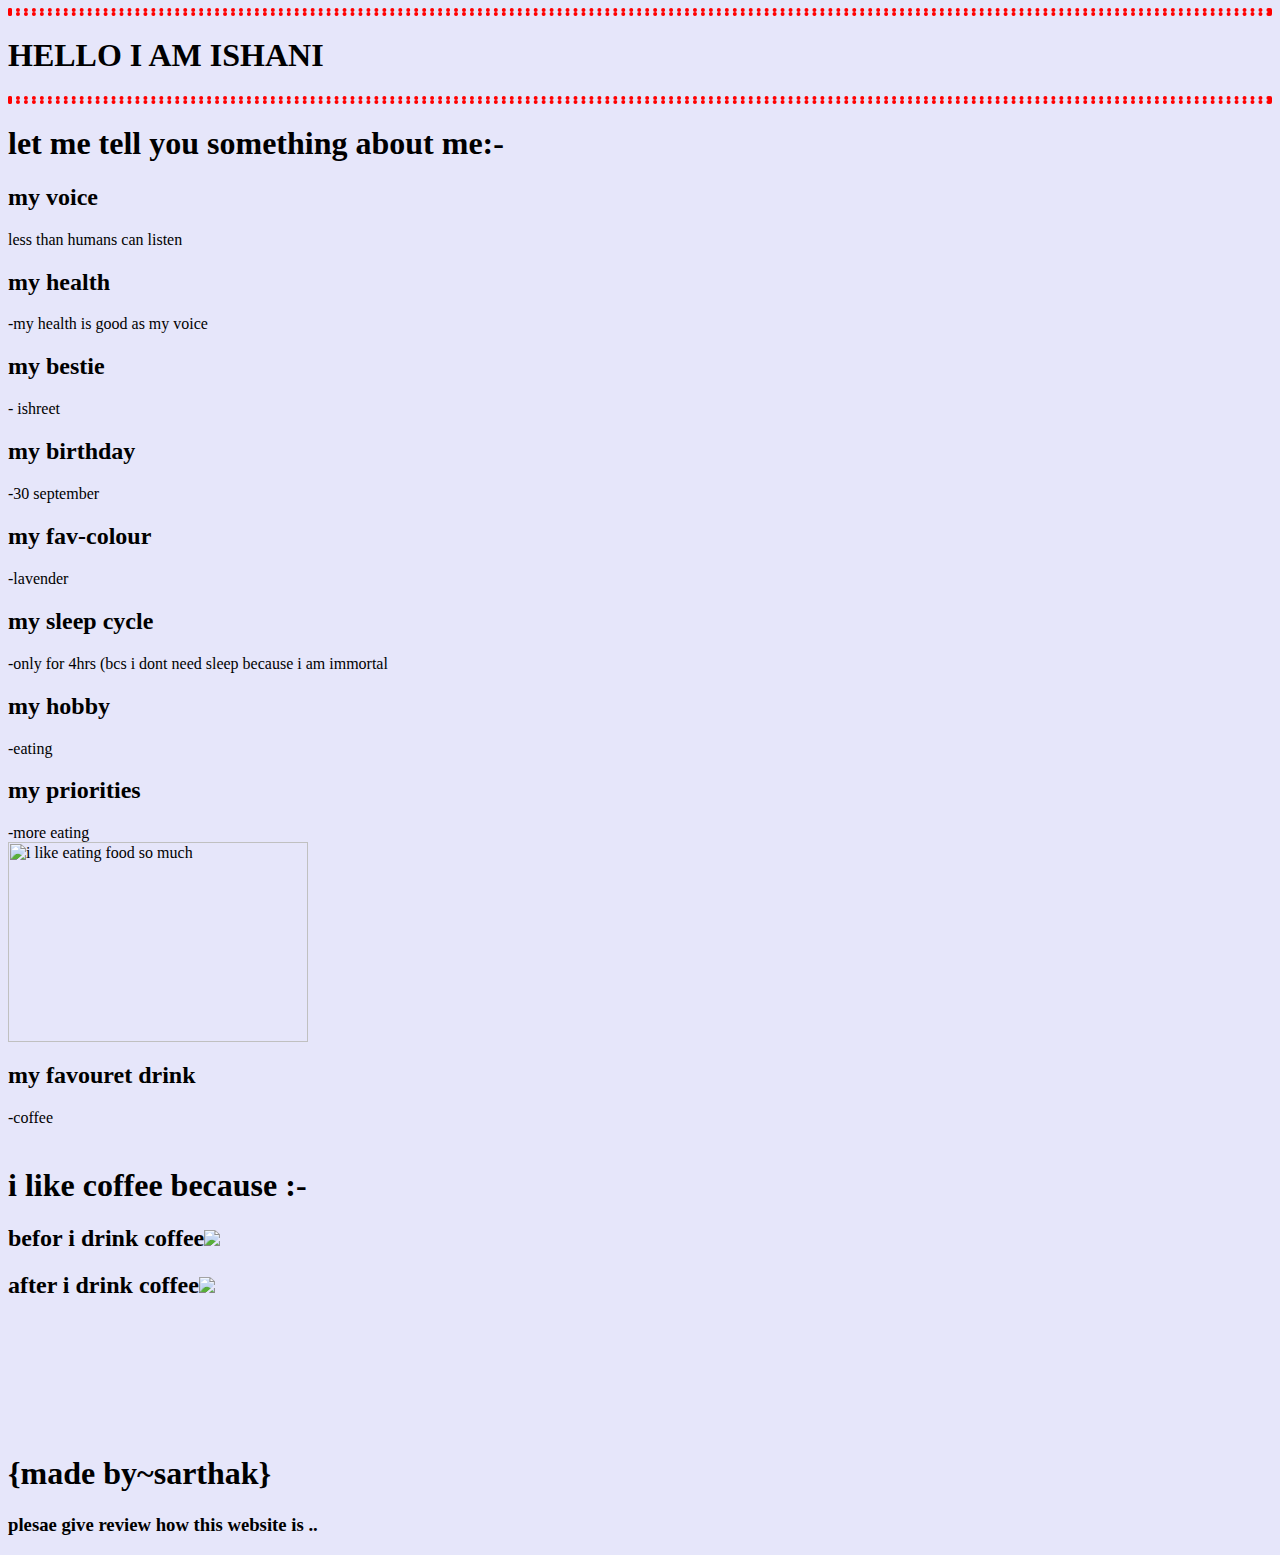
==== index.html @ 30a4d049 "Update and rename WEBPAGE MST.HTML to index.html" ====
<html>
<head>
<title>applying border color and border width</title>
<style>
p{border-style:dotted;border-color:red;
border-width:4px}
H1{
LETTER-SPACEING:5px;color-yellow
FONT-SIZE:20PX;FONT-STYLE:OBLIQUE:FONT FAMILY:BRUSH SCRIPT MT(CURSIVE) ;
}
</style>
<head> 
<style> 
 body{
 background-color:lavender;
 FONT-FAMILY:'lora',
 CURSIVE;
 }
 </STYLE>
 <P><H1>HELLO I AM ISHANI</H1></P>
 <h1>let me tell you something about me:- </h1>
<h2>my voice</h2>less than humans can listen<br>
<h2>my health</h2>-my health is good as my voice<br>
<h2>my bestie</h2>- ishreet<br>
<h2>my birthday</h2>-30 september<br>
<h2>my fav-colour</h2>-lavender<br>
<h2> my sleep cycle</h2>-only for 4hrs (bcs i dont need sleep because i am immortal <br>
<h2> my hobby</h2>-eating<br>
<h2>my priorities</h2>-more eating<br>

<div> 
<img src ="file:///C:/Users/HP5CD/Downloads/pht.jpg" width="300" height="200"  alt="i like eating food so much ">
<h2>my favouret drink</h2>-coffee<br>
<br><h1> i like coffee because :-</h1>
<h2>befor i drink coffee<img src ="C:\Users\HP5CD\Downloads\pht editing 1.png" ><br>
<h2>after i drink coffee<img src ="C:\Users\HP5CD\Downloads\cod file.png">
<br>
<br>
<br>
<br>
<br>
<br>
<h1>{made by~sarthak}
<h3>plesae give review how this website is ..

</div>
</BODY>
</HTML>
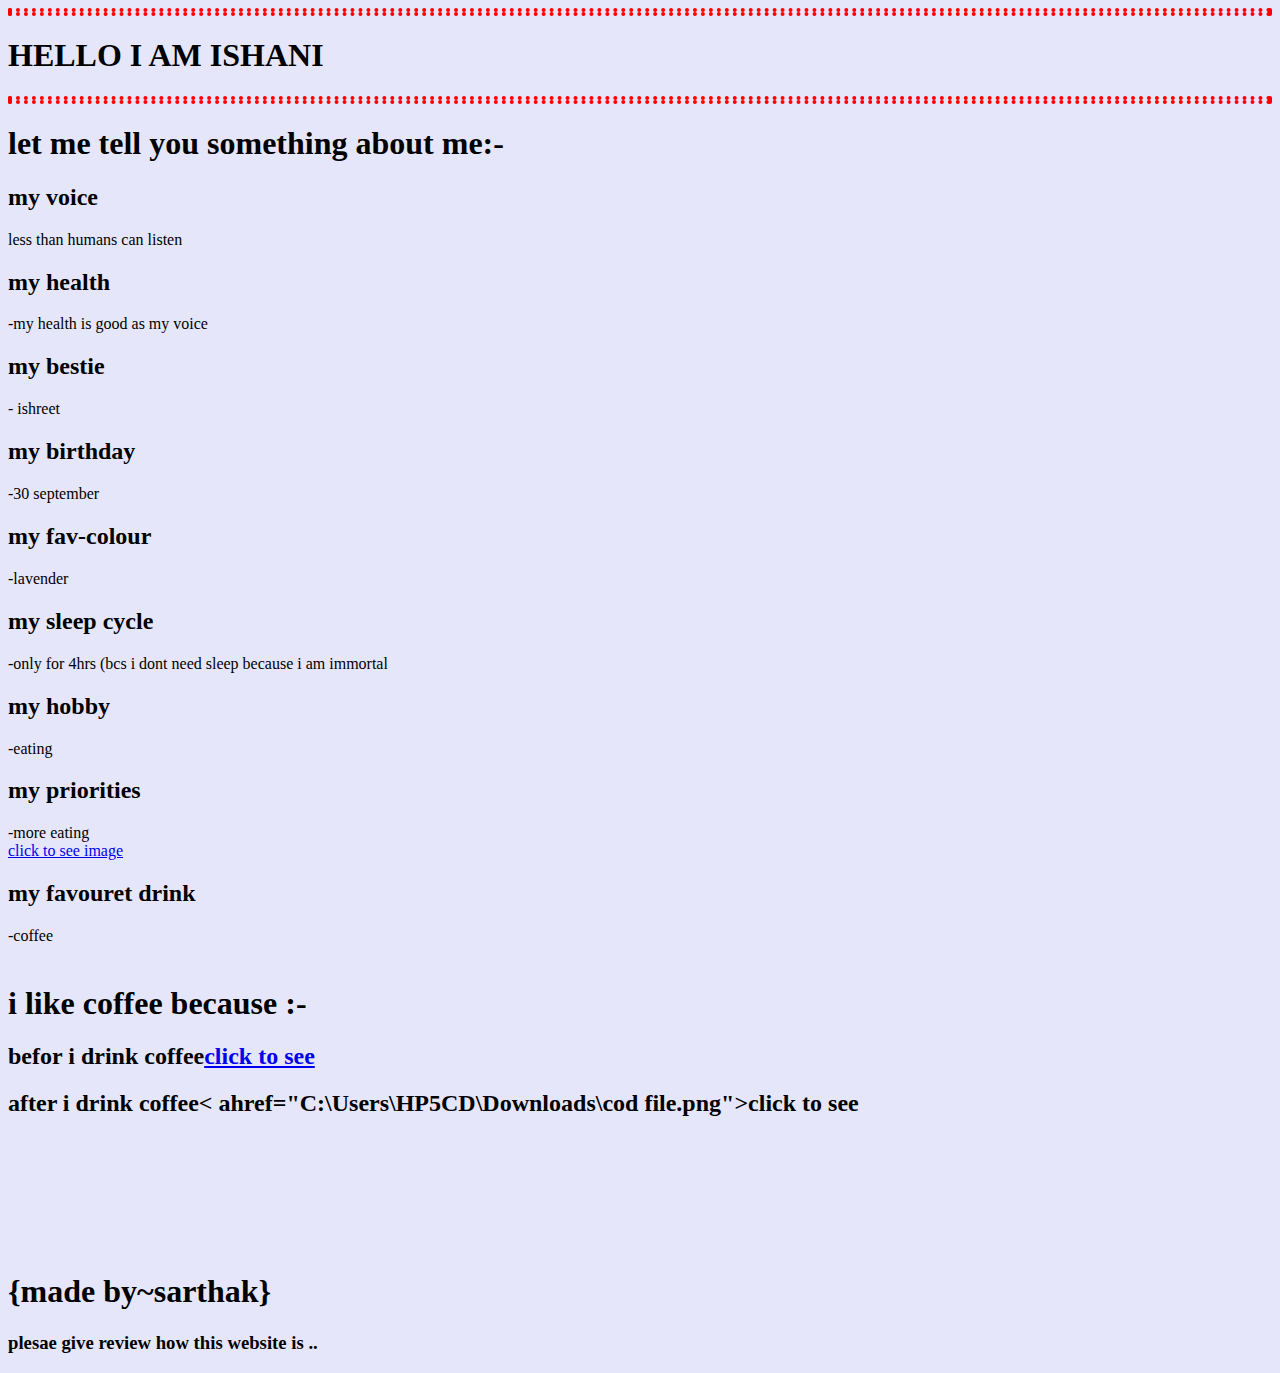
==== commit 50ab2402: "Update index.html" ====
--- a/index.html
+++ b/index.html
@@ -30,11 +30,11 @@
 <h2>my priorities</h2>-more eating<br>
 
 <div> 
-<img src ="file:///C:/Users/HP5CD/Downloads/pht.jpg" width="300" height="200"  alt="i like eating food so much ">
+<a href="file:///C:/Users/HP5CD/Downloads/pht.jpg" width="300" height="200">click to see image</a>
 <h2>my favouret drink</h2>-coffee<br>
 <br><h1> i like coffee because :-</h1>
-<h2>befor i drink coffee<img src ="C:\Users\HP5CD\Downloads\pht editing 1.png" ><br>
-<h2>after i drink coffee<img src ="C:\Users\HP5CD\Downloads\cod file.png">
+<h2>befor i drink coffee<a href="C:\Users\HP5CD\Downloads\pht editing 1.png">click to see</a>
+<h2>after i drink coffee< ahref="C:\Users\HP5CD\Downloads\cod file.png">click to see</a>
 <br>
 <br>
 <br>
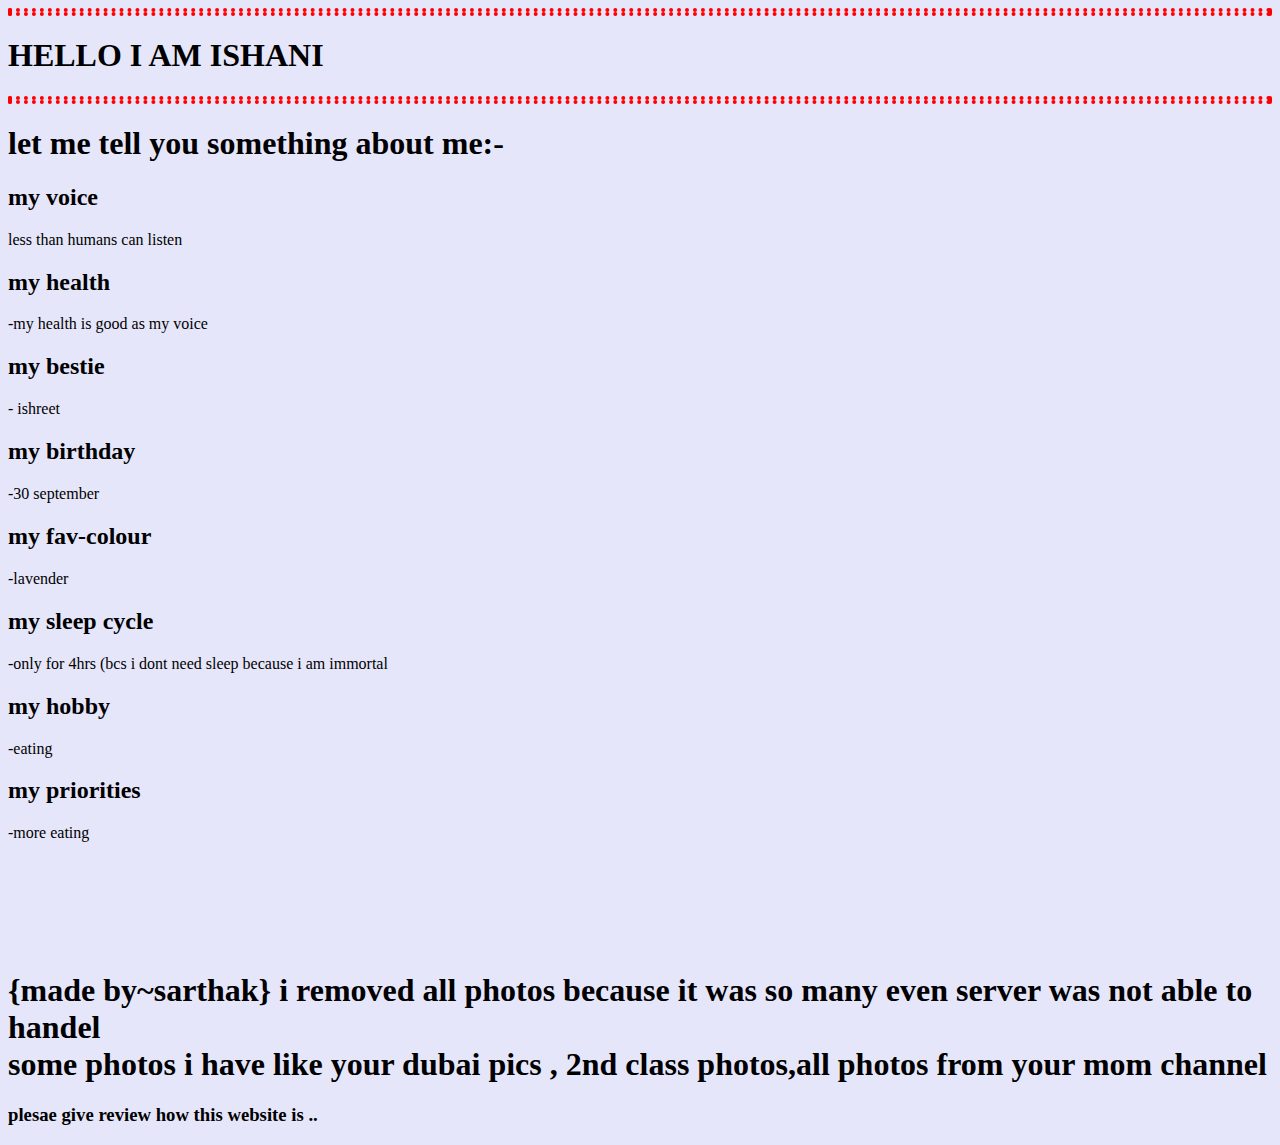
==== commit f20f7a71: "Update index.html" ====
--- a/index.html
+++ b/index.html
@@ -29,19 +29,14 @@
 <h2> my hobby</h2>-eating<br>
 <h2>my priorities</h2>-more eating<br>
 
-<div> 
-<a href="file:///C:/Users/HP5CD/Downloads/pht.jpg" width="300" height="200">click to see image</a>
-<h2>my favouret drink</h2>-coffee<br>
-<br><h1> i like coffee because :-</h1>
-<h2>befor i drink coffee<a href="C:\Users\HP5CD\Downloads\pht editing 1.png">click to see</a>
-<h2>after i drink coffee< ahref="C:\Users\HP5CD\Downloads\cod file.png">click to see</a>
+<div>
 <br>
 <br>
 <br>
 <br>
 <br>
 <br>
-<h1>{made by~sarthak}
+<h1>{made by~sarthak} i removed all photos because it was so many even server was not able to handel <br>some photos i have like your dubai pics , 2nd class photos,all photos from your mom channel
 <h3>plesae give review how this website is ..
 
 </div>
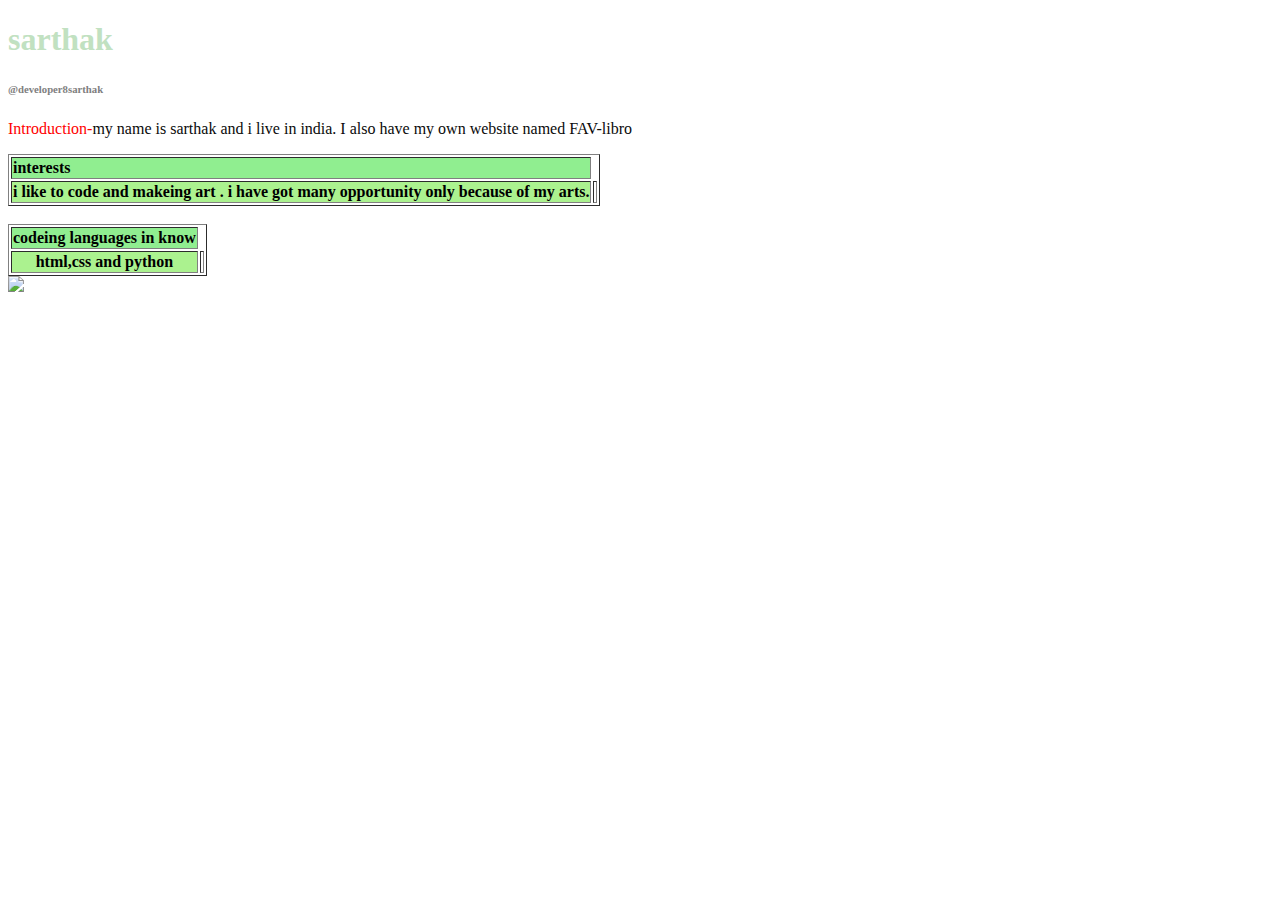
==== commit de98a051: "Add files via upload" ====
--- a/index.html
+++ b/index.html
@@ -1,44 +1,67 @@
-
-<html>
+<!DOCTYPE html>
+<html lang="en">
 <head>
-<title>applying border color and border width</title>
+    <meta charset="UTF-8">
+    <meta name="viewport" content="width=device-width, initial-scale=1.0">
+    <title>Document</title>
+</head>
 <style>
-p{border-style:dotted;border-color:red;
-border-width:4px}
-H1{
-LETTER-SPACEING:5px;color-yellow
-FONT-SIZE:20PX;FONT-STYLE:OBLIQUE:FONT FAMILY:BRUSH SCRIPT MT(CURSIVE) ;
+body{
+font-family:comic sans ms;
+}
+b{
+color:	#C1E1C1;
+font-fmily:comic sans ms;
+font-weight:300px;
+text-shadow:black;
+}
+h6{
+font-family:comic sans ms;
+color:grey;
+}
+#who{
+color:red;
+}
+.g9{
+color:#0A0A0A;
+}
+#g6{
+background-color:lightgreen;
+}
+#h{
+background-color:lightgreen;
+}
+#j{
+background-color:#abf28f;
 }
 </style>
-<head> 
-<style> 
- body{
- background-color:lavender;
- FONT-FAMILY:'lora',
- CURSIVE;
- }
- </STYLE>
- <P><H1>HELLO I AM ISHANI</H1></P>
- <h1>let me tell you something about me:- </h1>
-<h2>my voice</h2>less than humans can listen<br>
-<h2>my health</h2>-my health is good as my voice<br>
-<h2>my bestie</h2>- ishreet<br>
-<h2>my birthday</h2>-30 september<br>
-<h2>my fav-colour</h2>-lavender<br>
-<h2> my sleep cycle</h2>-only for 4hrs (bcs i dont need sleep because i am immortal <br>
-<h2> my hobby</h2>-eating<br>
-<h2>my priorities</h2>-more eating<br>
+<body>
+<h1><b>sarthak</b></h1>
+<h6>@developer8sarthak</h6>
+<p><span id="who">Introduction-</span><span class="g9">my name is sarthak and i live in india.
+I also have my own website named FAV-libro</span> <p/>
 
-<div>
+<table border="1">
+<tr>
+<th align="left" id="h">interests</th>
+</tr>
+<tr>
+<th id="j">i like to code and makeing art . i have got many opportunity only because of my arts.</th>
+<th>
+</tr>
+</table>
 <br>
-<br>
-<br>
-<br>
-<br>
-<br>
-<h1>{made by~sarthak} i removed all photos because it was so many even server was not able to handel <br>some photos i have like your dubai pics , 2nd class photos,all photos from your mom channel
-<h3>plesae give review how this website is ..
-
-</div>
-</BODY>
-</HTML>   
+<table border="1">
+<tr>
+<th align="left" id="h">codeing languages in know</th>
+</tr>
+<tr>
+<th id="j">
+html,css and python</th>
+<th>
+</tr>
+</table>
+<img src="file:///C:/Users/HP5CD/Downloads/504d4d97-7b08-4865-95b5-f69d338db0fb.jpg" height="150px">
+   
+</body>
+</html>
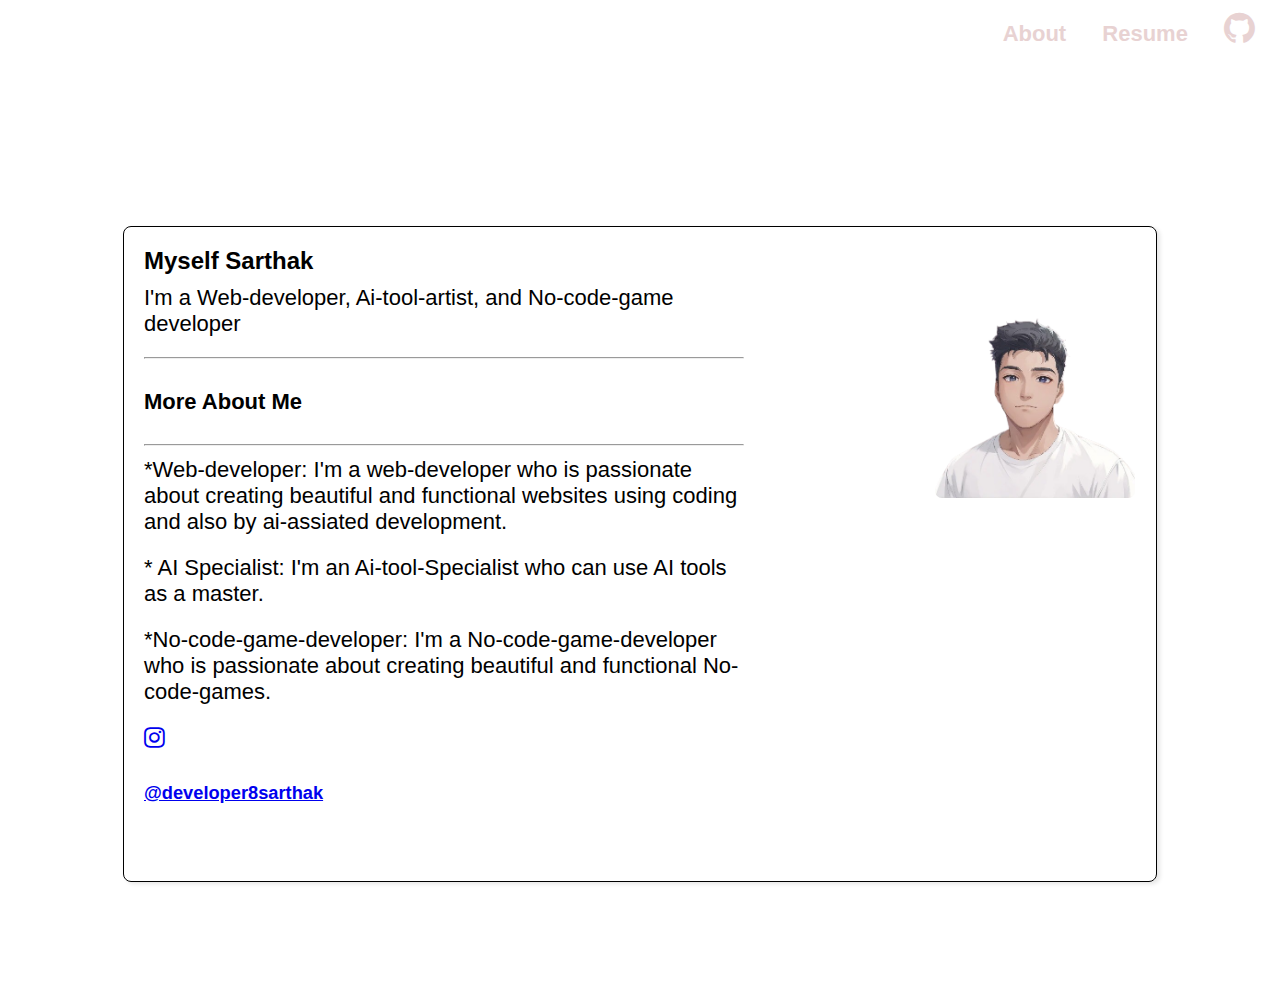
==== commit 2425bfd8: "Add files via upload" ====
--- a/index.html
+++ b/index.html
@@ -3,65 +3,39 @@
 <head>
     <meta charset="UTF-8">
     <meta name="viewport" content="width=device-width, initial-scale=1.0">
-    <title>Document</title>
+    <title>Personal Website</title>
+    <link rel="stylesheet" href="style.css">
+    <link rel="stylesheet" href="https://cdnjs.cloudflare.com/ajax/libs/font-awesome/4.7.0/css/font-awesome.min.css">
 </head>
-<style>
-body{
-font-family:comic sans ms;
-}
-b{
-color:	#C1E1C1;
-font-fmily:comic sans ms;
-font-weight:300px;
-text-shadow:black;
-}
-h6{
-font-family:comic sans ms;
-color:grey;
-}
-#who{
-color:red;
-}
-.g9{
-color:#0A0A0A;
-}
-#g6{
-background-color:lightgreen;
-}
-#h{
-background-color:lightgreen;
-}
-#j{
-background-color:#abf28f;
-}
-</style>
 <body>
-<h1><b>sarthak</b></h1>
-<h6>@developer8sarthak</h6>
-<p><span id="who">Introduction-</span><span class="g9">my name is sarthak and i live in india.
-I also have my own website named FAV-libro</span> <p/>
-
-<table border="1">
-<tr>
-<th align="left" id="h">interests</th>
-</tr>
-<tr>
-<th id="j">i like to code and makeing art . i have got many opportunity only because of my arts.</th>
-<th>
-</tr>
-</table>
-<br>
-<table border="1">
-<tr>
-<th align="left" id="h">codeing languages in know</th>
-</tr>
-<tr>
-<th id="j">
-html,css and python</th>
-<th>
-</tr>
-</table>
-<img src="file:///C:/Users/HP5CD/Downloads/504d4d97-7b08-4865-95b5-f69d338db0fb.jpg" height="150px">
-   
+    <header>
+        <nav align="right">
+            <a href="#">About</a>
+            <a href="resume.html">Resume</a>
+            <a href="https://github.com/developer8sarthak/echostream/"><i class="fa fa-github" style="font-size:36px"></i></a>
+        </nav>
+    </header>
+    <br>
+    <br>
+    <main>
+        <div class="profile">
+            <div class="info">
+                <h2>Myself Sarthak</h2>
+                <p>I'm a Web-developer, Ai-tool-artist, and No-code-game developer</p>
+                <hr>
+                <h4>More About Me</h4>
+                <hr>
+                <p>*Web-developer: I'm a web-developer who is passionate about creating beautiful and functional websites using coding and also by ai-assiated development.</p>
+                <p>* AI Specialist: I'm an Ai-tool-Specialist who can use AI tools as a master.</p>
+                <p>*No-code-game-developer: I'm a No-code-game-developer who is passionate about creating beautiful and functional No-code-games.</p>
+                <div class="social-links">
+                    <a href="#"><i class="fa fa-instagram" style="font-size:24px"></i></a>
+                    
+            <a href="https://github.com/developer8sarthak/echostream/"><h5 align="left">@developer8sarthak</h5></a>
+                </div>
+            </div>
+            <img src="1737174802499-removebg-preview.png" alt="Sarthak">
+        </div>
+    </main>
 </body>
 </html>
--- a/style.css
+++ b/style.css
@@ -0,0 +1,69 @@
+body {
+    font-family: 'Comfortaa', Arial, sans-serif;
+    font-size: 22px;
+    background-color: #ffffff;
+    color: #000000;
+    margin: 0;
+    padding: 0;
+}
+
+header {
+    background-color: transparent;
+    padding: 10px;
+}
+
+nav a {
+    margin: 0 15px;
+    text-decoration: none;
+    color: #e8d2d2;
+    font-weight: bold;
+}
+
+main {
+    display: flex;
+    justify-content: center;
+    align-items: center;
+    height: calc(100vh - 50px);
+    padding: 20px;
+}
+
+.profile {
+    display: flex;
+    justify-content: space-between;
+    background-color: transparent;
+    padding: 20px;
+    border-radius: 8px;
+    box-shadow: 3px 2px 4px rgba(0, 0, 0, 0.1);
+    border: 1px solid #000;
+    width: 80%;
+}
+
+.profile img {
+    max-width: 250px;
+    border-radius: 8px;
+    margin-left: 20px;
+}
+
+.info {
+    max-width: 600px;
+    text-align: left;
+}
+
+.info h2 {
+    margin: 0 0 10px;
+    font-size: 24px;
+}
+
+.info p {
+    margin: 0 0 20px;
+}
+
+.social-links a {
+    margin-right: 10px;
+}
+
+img {
+    height: 250px;
+    width: 200px;
+    border: 1px solid #fff;
+}
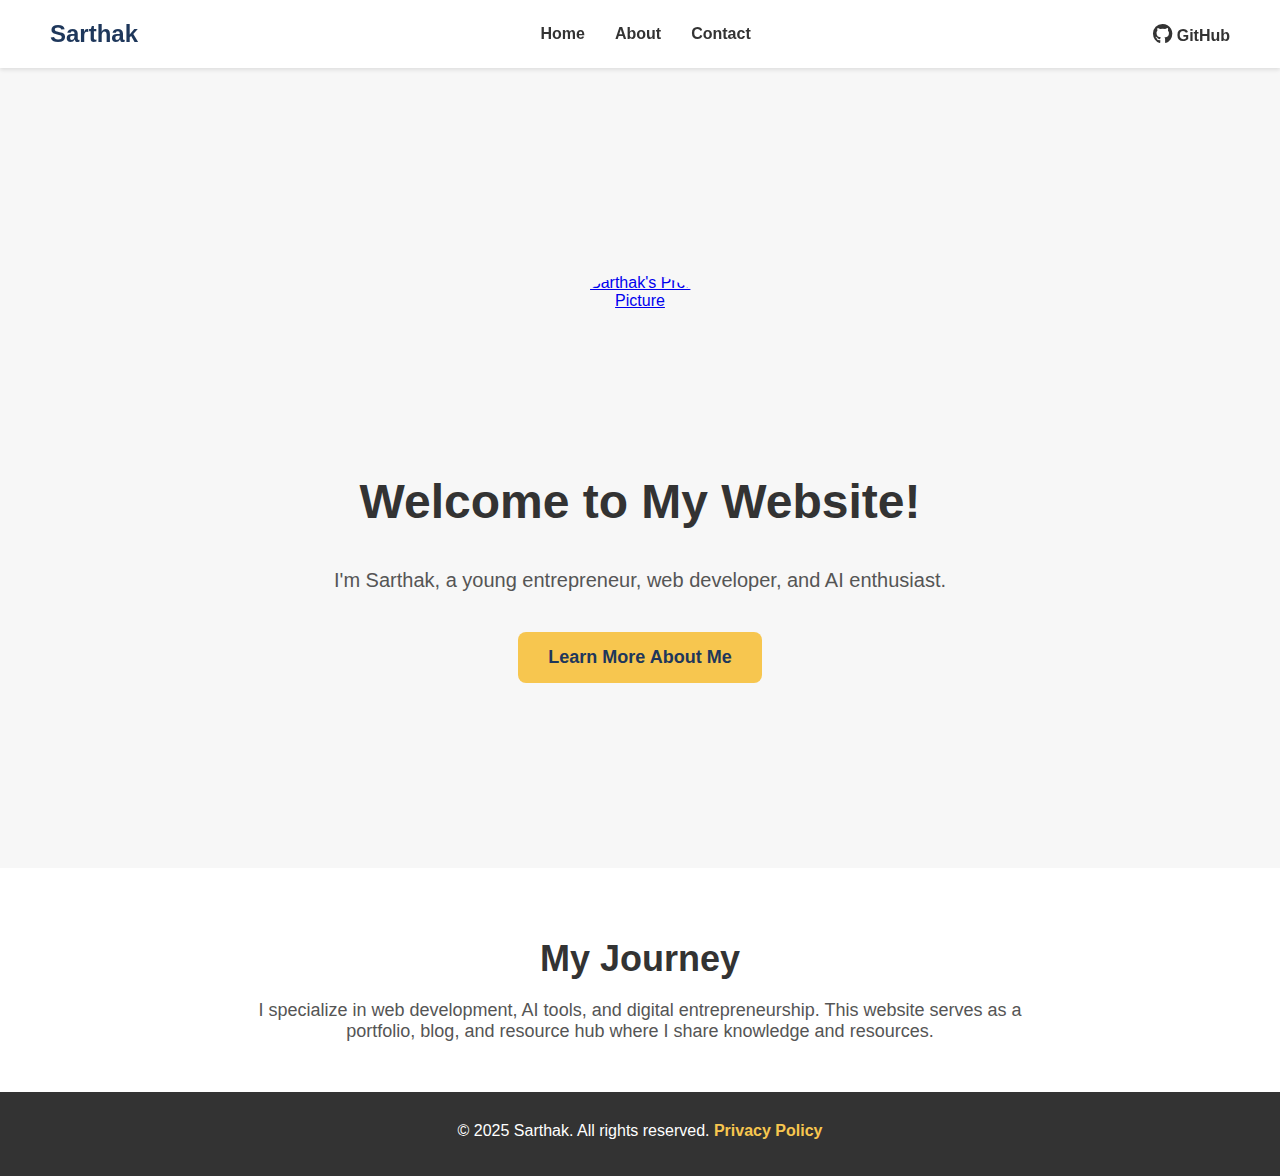
==== commit 34570aa6: "Add files via upload" ====
--- a/index.html
+++ b/index.html
@@ -3,39 +3,49 @@
 <head>
     <meta charset="UTF-8">
     <meta name="viewport" content="width=device-width, initial-scale=1.0">
-    <title>Personal Website</title>
+    <meta name="description" content="Sarthak's personal website where you can explore his journey as a young entrepreneur, web developer, and AI enthusiast.">
+    <meta name="keywords" content="Sarthak, web development, AI tools, entrepreneurship, technology">
+    <title>Sarthak's Website</title>
     <link rel="stylesheet" href="style.css">
-    <link rel="stylesheet" href="https://cdnjs.cloudflare.com/ajax/libs/font-awesome/4.7.0/css/font-awesome.min.css">
+    <link rel="stylesheet" href="https://cdnjs.cloudflare.com/ajax/libs/font-awesome/6.0.0-beta3/css/all.min.css">
 </head>
 <body>
-    <header>
-        <nav align="right">
+
+    <!-- Navbar -->
+    <div class="navbar">
+        <div class="logo">Sarthak</div>
+        <div class="nav-links">
+            <a href="#">Home</a>
             <a href="#">About</a>
-            <a href="resume.html">Resume</a>
-            <a href="https://github.com/developer8sarthak/echostream/"><i class="fa fa-github" style="font-size:36px"></i></a>
-        </nav>
-    </header>
-    <br>
-    <br>
-    <main>
-        <div class="profile">
-            <div class="info">
-                <h2>Myself Sarthak</h2>
-                <p>I'm a Web-developer, Ai-tool-artist, and No-code-game developer</p>
-                <hr>
-                <h4>More About Me</h4>
-                <hr>
-                <p>*Web-developer: I'm a web-developer who is passionate about creating beautiful and functional websites using coding and also by ai-assiated development.</p>
-                <p>* AI Specialist: I'm an Ai-tool-Specialist who can use AI tools as a master.</p>
-                <p>*No-code-game-developer: I'm a No-code-game-developer who is passionate about creating beautiful and functional No-code-games.</p>
-                <div class="social-links">
-                    <a href="#"><i class="fa fa-instagram" style="font-size:24px"></i></a>
-                    
-            <a href="https://github.com/developer8sarthak/echostream/"><h5 align="left">@developer8sarthak</h5></a>
-                </div>
-            </div>
-            <img src="1737174802499-removebg-preview.png" alt="Sarthak">
+            <a href="#">Contact</a>
         </div>
-    </main>
+        <div class="github-link">
+            <a href="https://github.com/Sarthak" target="_blank">
+                <i class="fab fa-github"></i> GitHub
+            </a>
+        </div>
+    </div>
+
+    <!-- Hero Section -->
+    <div class="hero">
+        <div class="profile-pic">
+            <a href="https://ibb.co/7KJtmdL"><img src="https://i.ibb.co/vkx4n6R/1737303263024-removebg-preview.png" alt="Sarthak's Profile Picture" border="0"></a>
+        </div>
+        <h1>Welcome to My Website!</h1>
+        <p>I'm Sarthak, a young entrepreneur, web developer, and AI enthusiast.</p>
+        <button class="cta-button">Learn More About Me</button>
+    </div>
+
+    <!-- Content Section -->
+    <div class="content">
+        <h2>My Journey</h2>
+        <p class="description">I specialize in web development, AI tools, and digital entrepreneurship. This website serves as a portfolio, blog, and resource hub where I share knowledge and resources.</p>
+    </div>
+
+    <!-- Footer -->
+    <footer>
+        <p>&copy; 2025 Sarthak. All rights reserved. <a href="#">Privacy Policy</a></p>
+    </footer>
+
 </body>
 </html>
--- a/style.css
+++ b/style.css
@@ -1,69 +1,122 @@
 body {
-    font-family: 'Comfortaa', Arial, sans-serif;
-    font-size: 22px;
-    background-color: #ffffff;
-    color: #000000;
+    font-family: 'Arial', sans-serif;
     margin: 0;
     padding: 0;
+    /* Changed background color */
+    color: #333;
 }
-
-header {
-    background-color: transparent;
-    padding: 10px;
+/* Navbar */
+.navbar {
+    display: flex;
+    justify-content: space-between;
+    align-items: center;
+    background-color: #fff;
+    padding: 20px 50px;
+    box-shadow: 0 2px 4px rgba(0, 0, 0, 0.1);
+    position: sticky;
+    top: 0;
+    z-index: 100;
+    overflow-x: auto;
+    white-space: nowrap;
 }
-
-nav a {
-    margin: 0 15px;
+.navbar .logo {
+    font-size: 24px;
+    font-weight: bold;
+    color: #1e375b;
+}
+.navbar .nav-links {
+    display: flex;
+    gap: 30px;
+}
+.navbar .nav-links a {
     text-decoration: none;
-    color: #e8d2d2;
+    color: #333;
+    font-size: 16px;
     font-weight: bold;
 }
-
-main {
+.navbar .github-link {
     display: flex;
+    align-items: center;
+    gap: 10px;
+}
+.navbar .github-link a {
+    text-decoration: none;
+    color: #333;
+    font-size: 16px;
+    font-weight: bold;
+}
+.navbar .github-link i {
+    font-size: 20px;
+    color: #333;
+}
+/* Hero Section */
+.hero {
+    display: flex;
+    flex-direction: column;
+    align-items: center;
     justify-content: center;
-    align-items: center;
-    height: calc(100vh - 50px);
-    padding: 20px;
+    height: 80vh;
+    background-color: #f7f7f7;
+    text-align: center;
+    padding: 40px 20px;
 }
-
-.profile {
-    display: flex;
-    justify-content: space-between;
-    background-color: transparent;
-    padding: 20px;
+.hero h1 {
+    font-size: 48px;
+    margin: 20px 0;
+}
+.hero p {
+    font-size: 20px;
+    color: #555;
+}
+.hero .cta-button {
+    background-color: #f7c64f;
+    color: #1e375b;
+    padding: 15px 30px;
+    border: none;
     border-radius: 8px;
-    box-shadow: 3px 2px 4px rgba(0, 0, 0, 0.1);
-    border: 1px solid #000;
-    width: 80%;
+    font-size: 18px;
+    font-weight: bold;
+    cursor: pointer;
+    margin-top: 20px;
 }
-
-.profile img {
-    max-width: 250px;
-    border-radius: 8px;
-    margin-left: 20px;
+.profile-pic {
+    width: 180px;
+    height: 180px;
+    overflow: hidden;
+    border-radius: 50%;
+    margin-top: 20px;
 }
-
-.info {
-    max-width: 600px;
-    text-align: left;
+.profile-pic img {
+    width: 100%;
+    height: 100%;
+    object-fit: cover;
 }
-
-.info h2 {
-    margin: 0 0 10px;
-    font-size: 24px;
+.content {
+    padding: 50px;
+    text-align: center;
 }
-
-.info p {
-    margin: 0 0 20px;
+.content h2 {
+    font-size: 36px;
+    margin: 20px 0;
 }
-
-.social-links a {
-    margin-right: 10px;
+.content .description {
+    font-size: 18px;
+    color: #555;
+    max-width: 800px;
+    margin: 0 auto;
 }
-
-img {
-    height: 250px;
-    width: 200px;
-    border: 1px solid #fff;
+/* Footer */
+footer {
+    background-color: #333;
+    color: white;
+    padding: 20px 0;
+    text-align: center;
 }
+footer a {
+    color: #f7c64f;
+    text-decoration: none;
+    font-weight: bold;
+}
+footer p {
+    margin-top: 10px;
+}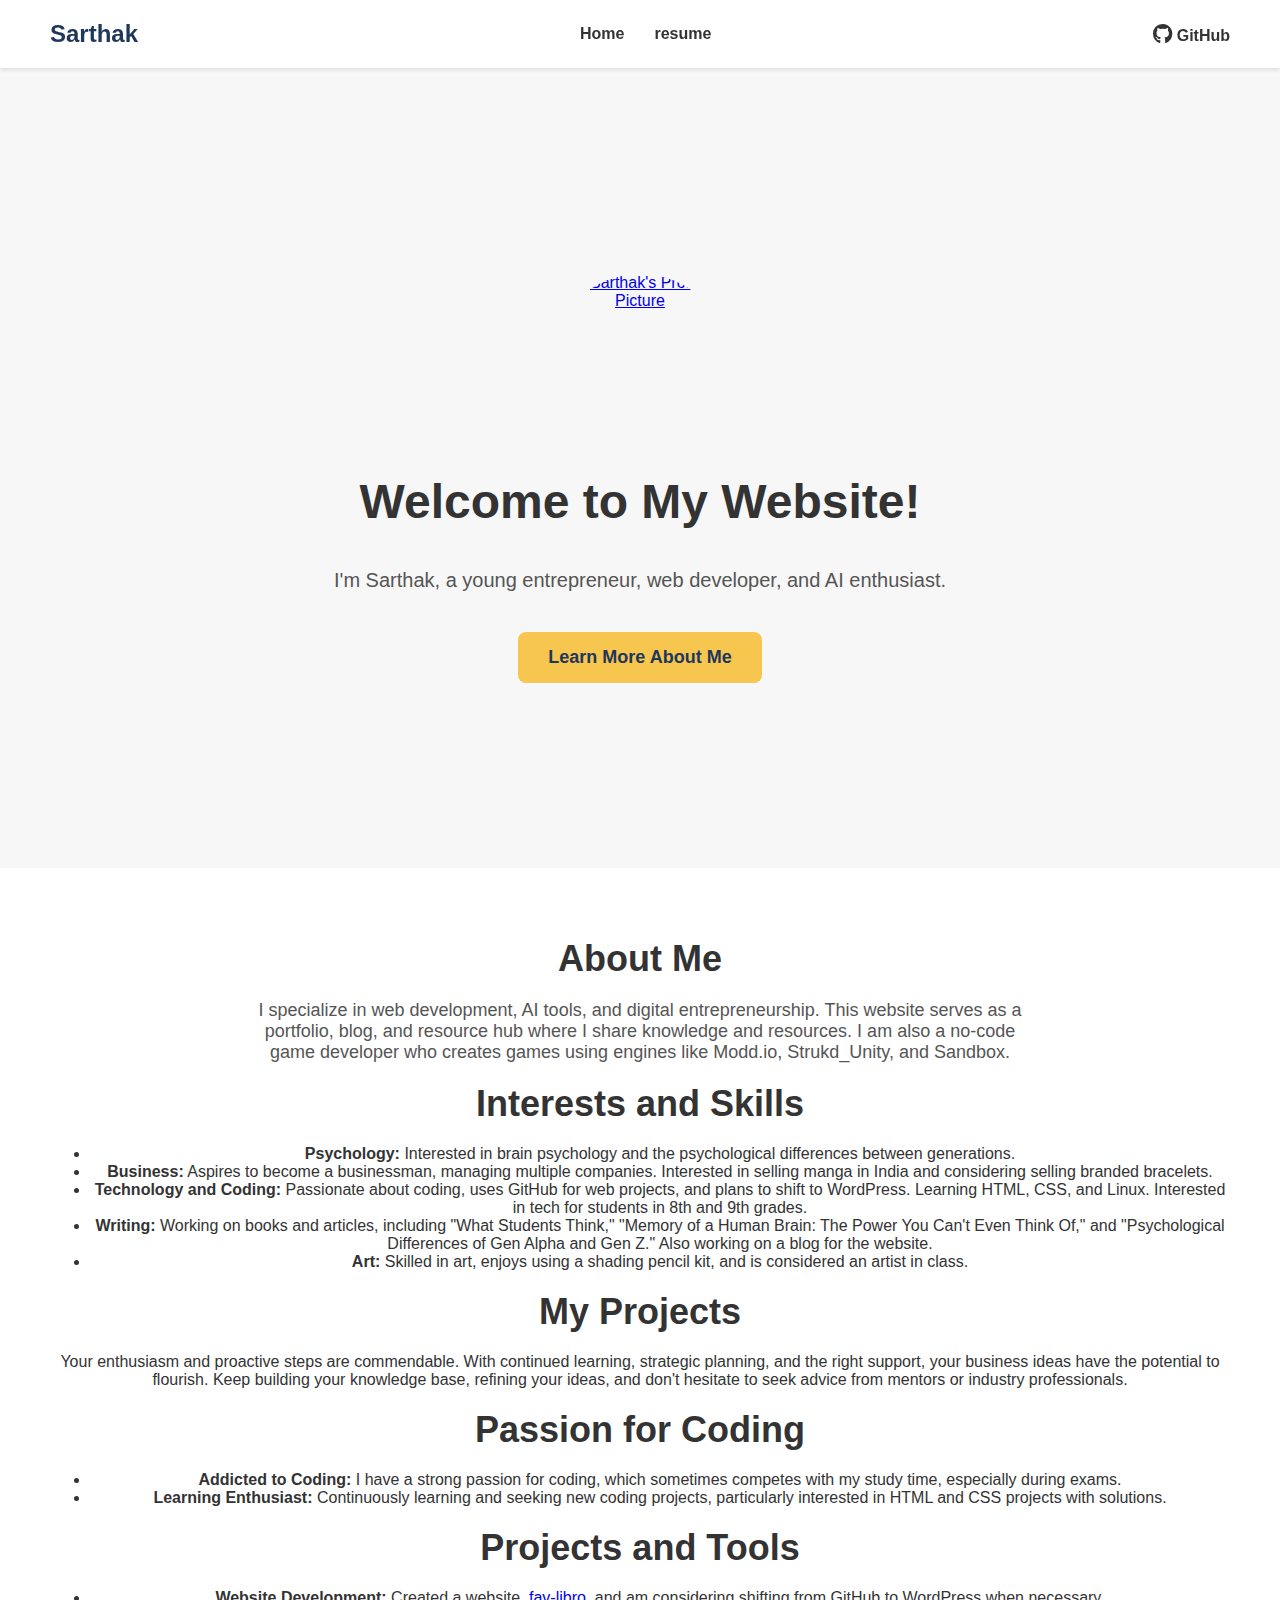
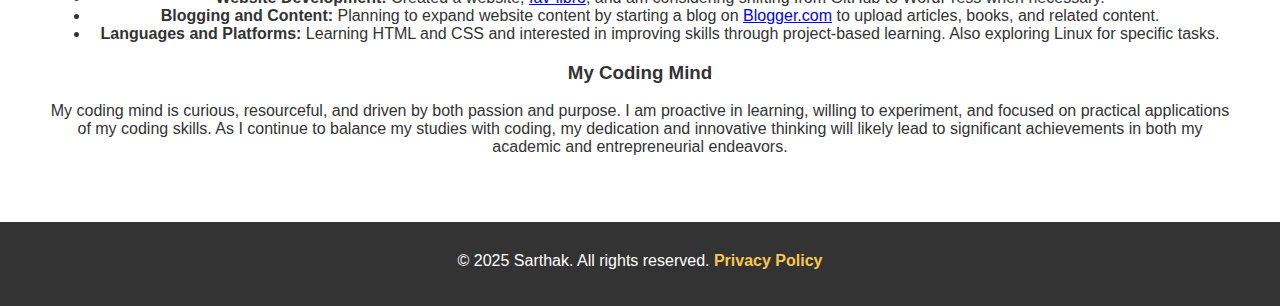
==== commit fbb69a0c: "Add files via upload" ====
--- a/index.html
+++ b/index.html
@@ -16,11 +16,10 @@
         <div class="logo">Sarthak</div>
         <div class="nav-links">
             <a href="#">Home</a>
-            <a href="#">About</a>
-            <a href="#">Contact</a>
+            <a href="resume.html">resume</a>
         </div>
         <div class="github-link">
-            <a href="https://github.com/Sarthak" target="_blank">
+            <a href="https://github.com/developer8sarthak" target="_blank">
                 <i class="fab fa-github"></i> GitHub
             </a>
         </div>
@@ -38,9 +37,38 @@
 
     <!-- Content Section -->
     <div class="content">
-        <h2>My Journey</h2>
-        <p class="description">I specialize in web development, AI tools, and digital entrepreneurship. This website serves as a portfolio, blog, and resource hub where I share knowledge and resources.</p>
+        <h2>About Me</h2>
+        <p class="description">I specialize in web development, AI tools, and digital entrepreneurship. This website serves as a portfolio, blog, and resource hub where I share knowledge and resources. I am also a no-code game developer who creates games using engines like Modd.io, Strukd_Unity, and Sandbox.</p>
+    
+        <h2>Interests and Skills</h2>
+        <ul>
+            <li><strong>Psychology:</strong> Interested in brain psychology and the psychological differences between generations.</li>
+            <li><strong>Business:</strong> Aspires to become a businessman, managing multiple companies. Interested in selling manga in India and considering selling branded bracelets.</li>
+            <li><strong>Technology and Coding:</strong> Passionate about coding, uses GitHub for web projects, and plans to shift to WordPress. Learning HTML, CSS, and Linux. Interested in tech for students in 8th and 9th grades.</li>
+            <li><strong>Writing:</strong> Working on books and articles, including "What Students Think," "Memory of a Human Brain: The Power You Can't Even Think Of," and "Psychological Differences of Gen Alpha and Gen Z." Also working on a blog for the website.</li>
+            <li><strong>Art:</strong> Skilled in art, enjoys using a shading pencil kit, and is considered an artist in class.</li>
+        </ul>
+    
+        <h2>My Projects</h2>
+        <p>Your enthusiasm and proactive steps are commendable. With continued learning, strategic planning, and the right support, your business ideas have the potential to flourish. Keep building your knowledge base, refining your ideas, and don't hesitate to seek advice from mentors or industry professionals.</p>
+    
+        <h2>Passion for Coding</h2>
+        <ul>
+            <li><strong>Addicted to Coding:</strong> I have a strong passion for coding, which sometimes competes with my study time, especially during exams.</li>
+            <li><strong>Learning Enthusiast:</strong> Continuously learning and seeking new coding projects, particularly interested in HTML and CSS projects with solutions.</li>
+        </ul>
+    
+        <h2>Projects and Tools</h2>
+        <ul>
+            <li><strong>Website Development:</strong> Created a website, <a href="https://developer8sarthak.github.io/fav-libro.com/">fav-libro</a>, and am considering shifting from GitHub to WordPress when necessary.</li>
+            <li><strong>Blogging and Content:</strong> Planning to expand website content by starting a blog on <a href="https://favlibro.blogspot.com">Blogger.com</a> to upload articles, books, and related content.</li>
+            <li><strong>Languages and Platforms:</strong> Learning HTML and CSS and interested in improving skills through project-based learning. Also exploring Linux for specific tasks.</li>
+        </ul>
+    
+        <h3>My Coding Mind</h3>
+        <p>My coding mind is curious, resourceful, and driven by both passion and purpose. I am proactive in learning, willing to experiment, and focused on practical applications of my coding skills. As I continue to balance my studies with coding, my dedication and innovative thinking will likely lead to significant achievements in both my academic and entrepreneurial endeavors.</p>
     </div>
+    
 
     <!-- Footer -->
     <footer>
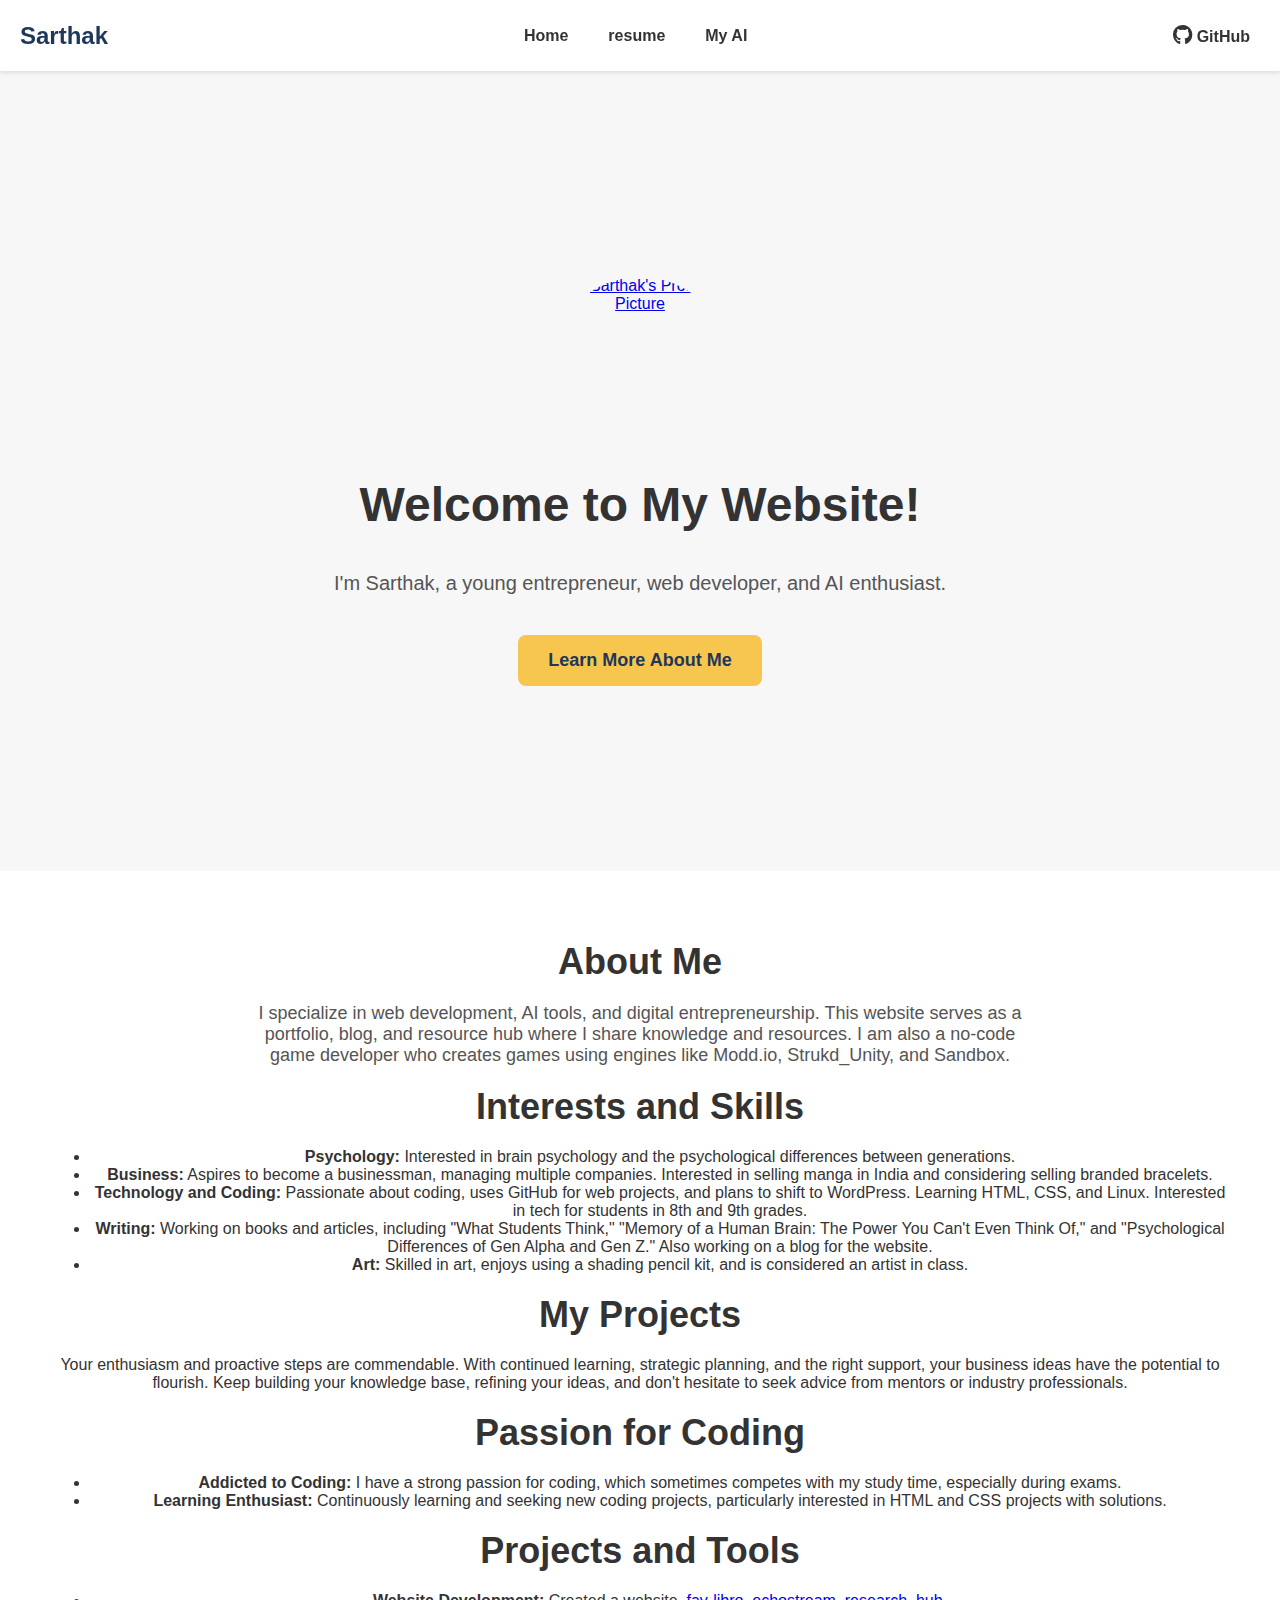
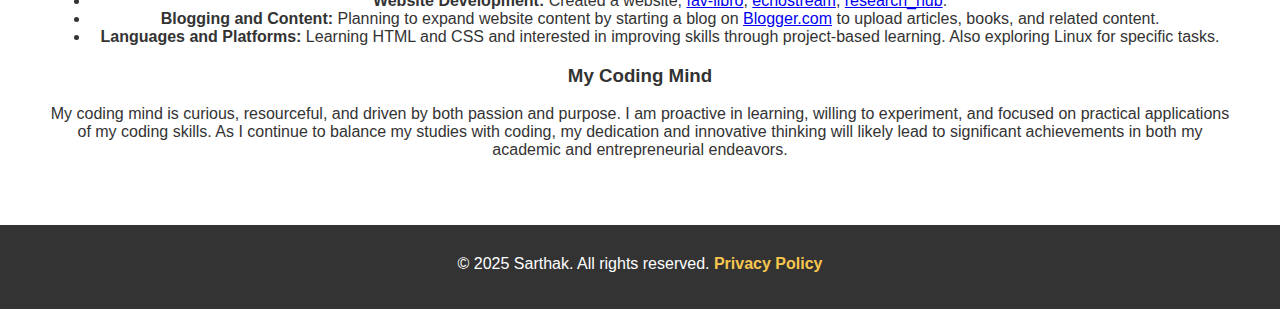
==== commit df7d9768: "Add files via upload" ====
--- a/index.html
+++ b/index.html
@@ -17,6 +17,7 @@
         <div class="nav-links">
             <a href="#">Home</a>
             <a href="resume.html">resume</a>
+            <a href="https://www.blackbox.ai/agent/mycodebuddyNth5NLO" target="_blank">My AI</a>
         </div>
         <div class="github-link">
             <a href="https://github.com/developer8sarthak" target="_blank">
@@ -60,8 +61,8 @@
     
         <h2>Projects and Tools</h2>
         <ul>
-            <li><strong>Website Development:</strong> Created a website, <a href="https://developer8sarthak.github.io/fav-libro.com/">fav-libro</a>, and am considering shifting from GitHub to WordPress when necessary.</li>
-            <li><strong>Blogging and Content:</strong> Planning to expand website content by starting a blog on <a href="https://favlibro.blogspot.com">Blogger.com</a> to upload articles, books, and related content.</li>
+            <li><strong>Website Development:</strong> Created a website, <a href="https://developer8sarthak.github.io/fav-libro.com/">fav-libro</a>, <a href="https://developer8sarthak.github.io/echostream/">echostream</a>, <a href="https://developer8sarthak.github.io/research_hub/">research_hub</a>.</li>
+            <li><strong>Blogging and Content:</strong> Planning to expand website content by starting a blog on <a href="https://fav-libro-hub.blogspot.com/">Blogger.com</a> to upload articles, books, and related content.</li>
             <li><strong>Languages and Platforms:</strong> Learning HTML and CSS and interested in improving skills through project-based learning. Also exploring Linux for specific tasks.</li>
         </ul>
     
--- a/style.css
+++ b/style.css
@@ -11,7 +11,7 @@
     justify-content: space-between;
     align-items: center;
     background-color: #fff;
-    padding: 20px 50px;
+    padding: 15px 20px; /* Adjusted padding for better responsiveness */
     box-shadow: 0 2px 4px rgba(0, 0, 0, 0.1);
     position: sticky;
     top: 0;
@@ -19,37 +19,49 @@
     overflow-x: auto;
     white-space: nowrap;
 }
+
 .navbar .logo {
     font-size: 24px;
     font-weight: bold;
     color: #1e375b;
 }
+
 .navbar .nav-links {
     display: flex;
-    gap: 30px;
+    gap: 20px; /* Adjusted gap for better spacing */
 }
+
 .navbar .nav-links a {
     text-decoration: none;
     color: #333;
     font-size: 16px;
     font-weight: bold;
+    padding: 10px; /* Added padding for clickable area */
+    transition: color 0.3s; /* Smooth color transition on hover */
 }
+
+.navbar .nav-links a:hover {
+    color: #f7c64f; /* Change color on hover for better interaction */
+}
+
 .navbar .github-link {
     display: flex;
     align-items: center;
     gap: 10px;
 }
+
 .navbar .github-link a {
     text-decoration: none;
     color: #333;
     font-size: 16px;
     font-weight: bold;
+    padding: 10px; /* Added padding for clickable area */
 }
+
 .navbar .github-link i {
     font-size: 20px;
     color: #333;
 }
-/* Hero Section */
 .hero {
     display: flex;
     flex-direction: column;
@@ -119,4 +131,4 @@
 }
 footer p {
     margin-top: 10px;
-}+}
